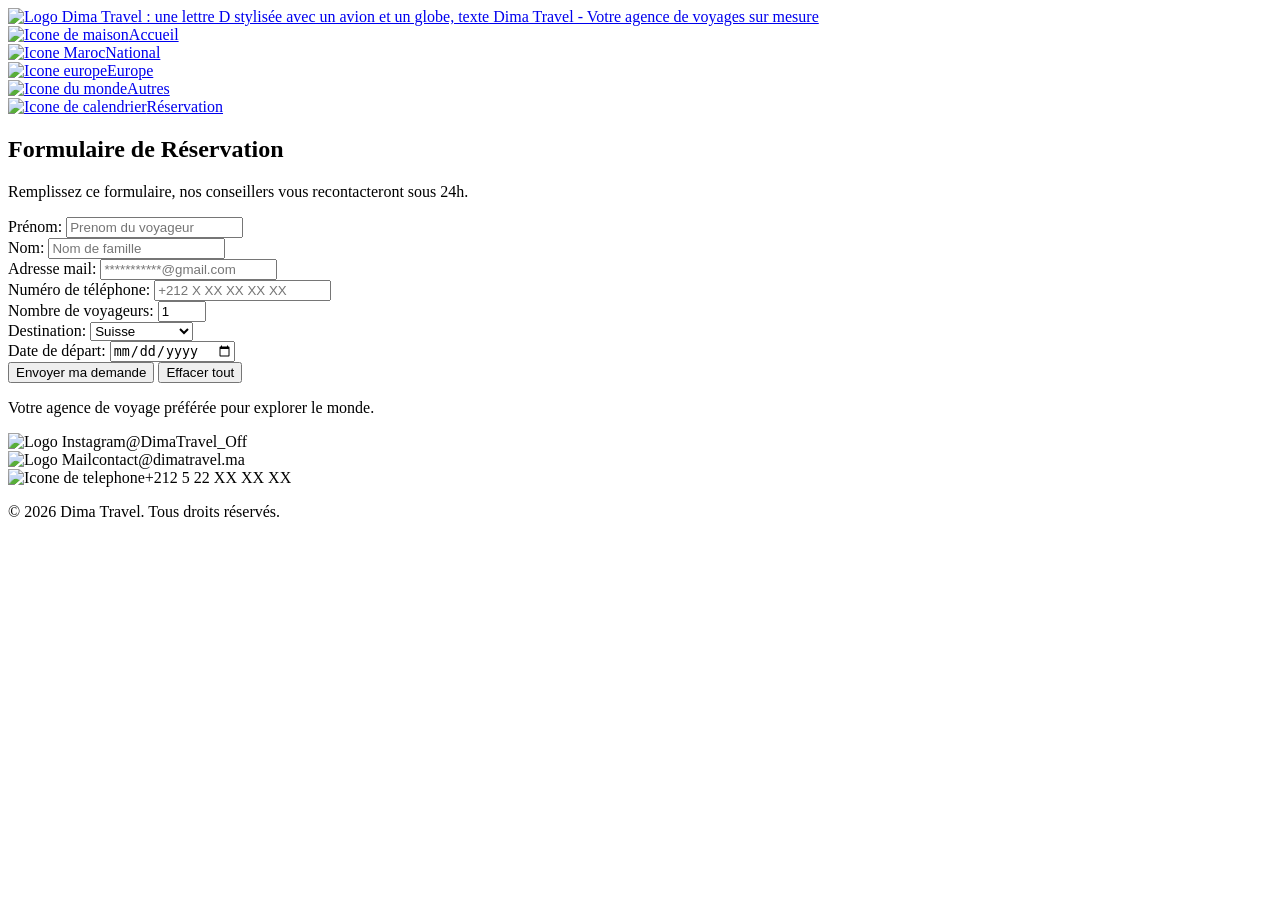
==== Reservation.html @ 64c73b43 "Add files via upload" ====
<!DOCTYPE html>
<html lang="fr">
<head>
    <meta charset="UTF-8">
    <meta name="viewport" content="width=device-width, initial-scale=1.0">
    <link rel="stylesheet" href="CSS/Reservation.css">
    <title>Réservation</title>
</head>
<body>
    <header>
        <a href="index.html"><img src="Icons/LogoDimaTravel.png" alt="Logo Dima Travel : une lettre D stylisée avec un avion
         et un globe, texte Dima Travel - Votre agence de voyages sur mesure" class="Logo"></a>
         <nav class="Navigation-en-haut">
         <div class="Accueil"><a href="index.html"><img src="Icons/iconeaccueil.png" alt="Icone de maison">Accueil</a></div>
         <div class="Nationalbtn"><a href="Destinations.html#National"><img src="Icons/iconenational.png" alt="Icone Maroc">National</a></div>
         <div class="Europebtn"><a href="Destinations.html#Europe"><img src="Icons/iconeeurope.png" alt="Icone europe">Europe</a></div>
         <div class="Autresbtn"><a href="Destinations.html#Autres"><img src="Icons/iconeautre.png" alt="Icone du monde">Autres</a></div>
         <div class="Reservation"><a href="Reservation.html"><img src="Icons/iconereservation.png" alt="Icone de calendrier">Réservation</a></div>
         </nav>
     </header>
     <form action="">
        <h2>Formulaire de Réservation</h2>
         <p>Remplissez ce formulaire, nos conseillers vous recontacteront sous 24h.</p>
        <div>
        <label for="Prenom Client">Prénom:</label>
        <input type="text" id="PrenomClient" name="Prenom" placeholder="Prenom du voyageur" required title="Le prénom est obligatoire
         pour la réservation.">
        </div>
        <div>
        <label for="Nom Client">Nom:</label>
        <input type="text" id="NomClient" name="Nom Client" placeholder="Nom de famille"  required title="Le nom est obligatoire
         pour la réservation.">
        </div>
        <div>
        <label for="Email Client">Adresse mail:</label>
        <input type="email" id="EmailClient" name="Email Client" placeholder="***********@gmail.com" required>
        </div>
         <div>
        <label for="Numero Client">Numéro de téléphone:</label>
        <input type="tel" id="NumeroClient" name="Numero Client" placeholder="+212 X XX XX XX XX" required title="Numéro de 
        téléphone obligatoire pour la confirmation.">
        </div>
        <div>
        <label for="Nombre voyageurs">Nombre de voyageurs:</label>
        <input type="number" id="Nombrevoyageurs" name="Nombre voyageurs" min="1" max="10" value="1">
        </div>
        <div>
        <label for="Destination">Destination:</label>
        <select name="Destination" id="Destination">
            <option value="Suisse">Suisse</option>
            <option value="Italie">Italie</option>
            <option value="Grèce">Grèce</option>
            <option value="Marrakech">Marrakech</option>
            <option value="Chefchaouen">Chefchaouen</option>
            <option value="Merzouga">Merzouga</option>
            <option value="USA">USA</option>
            <option value="Corée du sud">Corée du sud</option>
            <option value="Bali">Bali</option>
        </select>
        </div>
        <div>
        <label for="Date Voyage">Date de départ:</label>
        <input type="date" id="DateVoyage" name="Date Voyage">
        </div>
        
        <div>
            <input type="submit" value="Envoyer ma demande">
            <input type="reset" value="Effacer tout">
        </div>
     </form>
     <footer class="Pied">
            <p>Votre agence de voyage préférée pour explorer le monde.</p>
             <div class="contact">
                <div class="Instagram" ><img src="Icons/Instagram.png" alt="Logo Instagram"><span>@DimaTravel_Off</span></div>
                <div class="Mail" ><img src="Icons/Email.png" alt="Logo Mail"><span>contact@dimatravel.ma</span></div>
                <div class="Telephone"><img src="Icons/Telephone.png" alt="Icone de telephone"><span>+212 5 22 XX XX XX</span></div>
             </div>
             <div class="droits">
              <p>&copy; 2026 Dima Travel. Tous droits réservés.</p>
             </div>
        </footer>
    
</body>
</html>
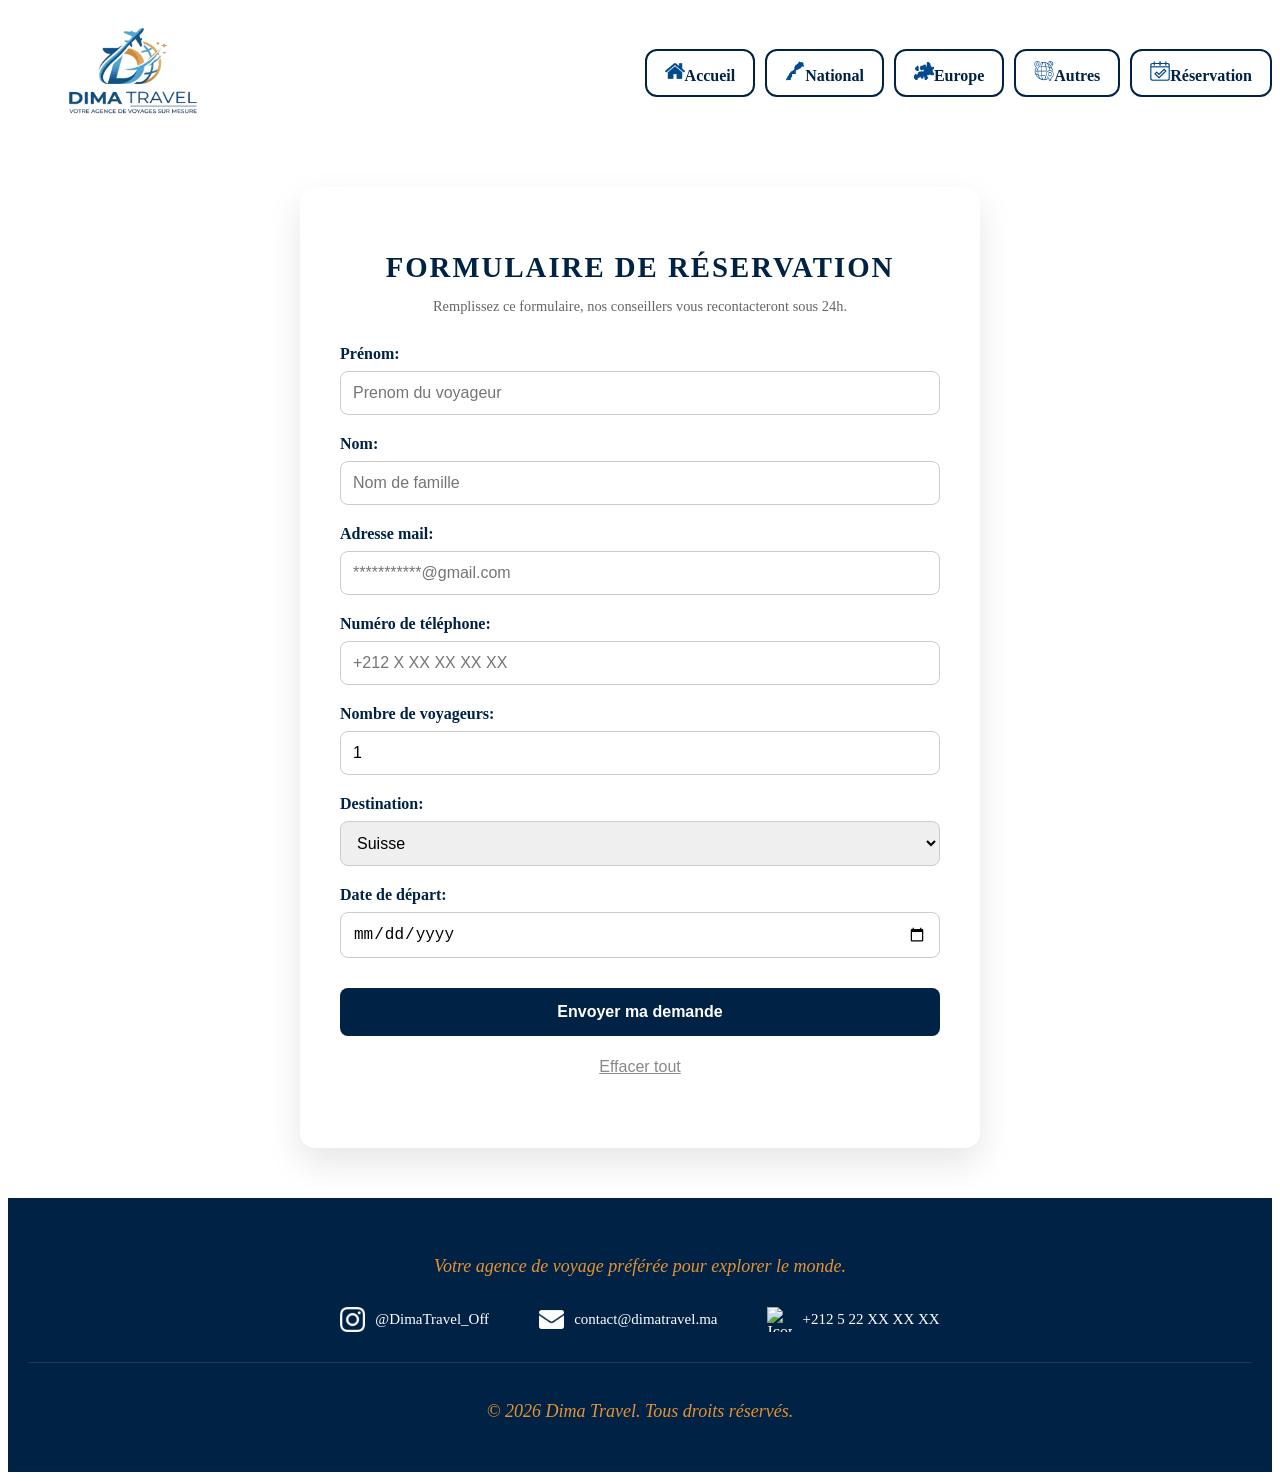
==== commit 8d4e4a16: "Fix HTML encoding issues in Reservation.html" ====
--- a/Reservation.html
+++ b/Reservation.html
@@ -22,26 +22,26 @@
         <h2>Formulaire de Réservation</h2>
          <p>Remplissez ce formulaire, nos conseillers vous recontacteront sous 24h.</p>
         <div>
-        <label for="Prenom Client">Prénom:</label>
+        <label for="PrenomClient">Prénom:</label>
         <input type="text" id="PrenomClient" name="Prenom" placeholder="Prenom du voyageur" required title="Le prénom est obligatoire
          pour la réservation.">
         </div>
         <div>
-        <label for="Nom Client">Nom:</label>
+        <label for="NomClient">Nom:</label>
         <input type="text" id="NomClient" name="Nom Client" placeholder="Nom de famille"  required title="Le nom est obligatoire
          pour la réservation.">
         </div>
         <div>
-        <label for="Email Client">Adresse mail:</label>
+        <label for="EmailClient">Adresse mail:</label>
         <input type="email" id="EmailClient" name="Email Client" placeholder="***********@gmail.com" required>
         </div>
          <div>
-        <label for="Numero Client">Numéro de téléphone:</label>
+        <label for="NumeroClient">Numéro de téléphone:</label>
         <input type="tel" id="NumeroClient" name="Numero Client" placeholder="+212 X XX XX XX XX" required title="Numéro de 
         téléphone obligatoire pour la confirmation.">
         </div>
         <div>
-        <label for="Nombre voyageurs">Nombre de voyageurs:</label>
+        <label for="Nombrevoyageurs">Nombre de voyageurs:</label>
         <input type="number" id="Nombrevoyageurs" name="Nombre voyageurs" min="1" max="10" value="1">
         </div>
         <div>
@@ -59,7 +59,7 @@
         </select>
         </div>
         <div>
-        <label for="Date Voyage">Date de départ:</label>
+        <label for="DateVoyage">Date de départ:</label>
         <input type="date" id="DateVoyage" name="Date Voyage">
         </div>
         
@@ -81,4 +81,4 @@
         </footer>
     
 </body>
-</html>+</html>
--- a/CSS/Reservation.css
+++ b/CSS/Reservation.css
@@ -0,0 +1,153 @@
+.Logo{
+    margin-right: auto;
+    height: 125px;
+    width: 250px; }
+header {
+    display: flex;            
+    justify-content: space-between;         
+}
+.Navigation-en-haut{
+    display: flex;
+    margin-left: auto;
+    gap: 10px;
+    align-items: center;
+}
+.Navigation-en-haut a {
+    text-decoration: none; 
+    color:#002244;         
+    font-weight: bold;
+    display: block;   
+}
+.Accueil, .Nationalbtn, .Europebtn, .Autresbtn, .Reservation {
+    background-color:#ffffff; 
+    border: 2px solid #002244;
+    border-radius: 12px;    
+    padding: 10px 18px;       
+}
+.Navigation-en-haut img {
+    height: 20px;
+    width: 20px;
+}
+.Navigation-en-haut div:hover {
+    background-color: #004A8D; 
+    cursor: pointer;          
+    transform: scale(1.05);    
+    transition: 0.3s;      
+}
+.Navigation-en-haut div:hover a {
+    color: white; 
+}
+.Navigation-en-haut div:hover img {
+    filter: brightness(0) invert(1); 
+}
+form {
+    max-width: 600px;
+    margin: 50px auto;
+    background: #fff;
+    padding: 40px;
+    border-radius: 15px;
+    box-shadow: 0 15px 35px rgba(0,0,0,0.1);
+}
+form h2 {
+    color: #002244; 
+    text-align: center;
+    font-size: 1.8rem;
+    margin-bottom: 10px;
+    text-transform: uppercase;
+    letter-spacing: 2px; 
+}
+p {
+    text-align: center;
+    color: #666;
+    font-size: 0.9rem;
+    margin-bottom: 30px;
+}
+form div {
+    margin-bottom: 20px;
+    display: flex;
+    flex-direction: column; 
+}
+label {
+    margin-bottom: 8px;
+    font-weight: 600;
+    color: #002244;
+}
+input, select {
+    padding: 12px;
+    border: 1px solid #ccc;
+    border-radius: 8px;
+    font-size: 1rem;
+    transition:0.3s ;
+}
+
+input:focus, select:focus {
+    border-color: #002244;
+    box-shadow: 0 0 8px rgba(0,34,68,0.2);
+}
+input[type="submit"] {
+    background-color: #002244;
+    color: white;
+    border: none;
+    padding: 15px;
+    font-weight: bold;
+    cursor: pointer;
+    margin-top: 10px;
+    transition: 0.3s;
+}
+
+input[type="submit"]:hover {
+    background-color: #004488;
+}
+
+input[type="reset"] {
+    background: none;
+    border: none;
+    color: #888;
+    text-decoration: underline;
+    cursor: pointer;
+    margin-top: 10px;
+}
+.Pied {
+    background-color: #002244; 
+    color: white;
+    padding: 40px 20px 20px 20px;
+    text-align: center; 
+    margin-top: 50px;
+}
+
+.Pied  p {
+    font-style: italic;
+    margin-bottom: 30px;
+    font-size: 18px;
+    color: #E59235; 
+}
+
+.contact {
+    display: flex;
+    justify-content: center;
+    gap: 50px;       
+    margin-bottom: 30px;
+}
+
+.contact div {
+    display: flex;
+    align-items: center;    
+    gap: 10px;            
+}
+
+.contact img {
+    width: 25px;            
+    height: 25px;
+    object-fit: contain;
+}
+
+.contact span {
+    font-size: 15px;
+}
+
+.droits {
+    border-top: 1px solid rgba(255, 255, 255, 0.1); 
+    padding-top: 20px;
+    font-size: 12px;
+    color: #bdc3c7;
+}
